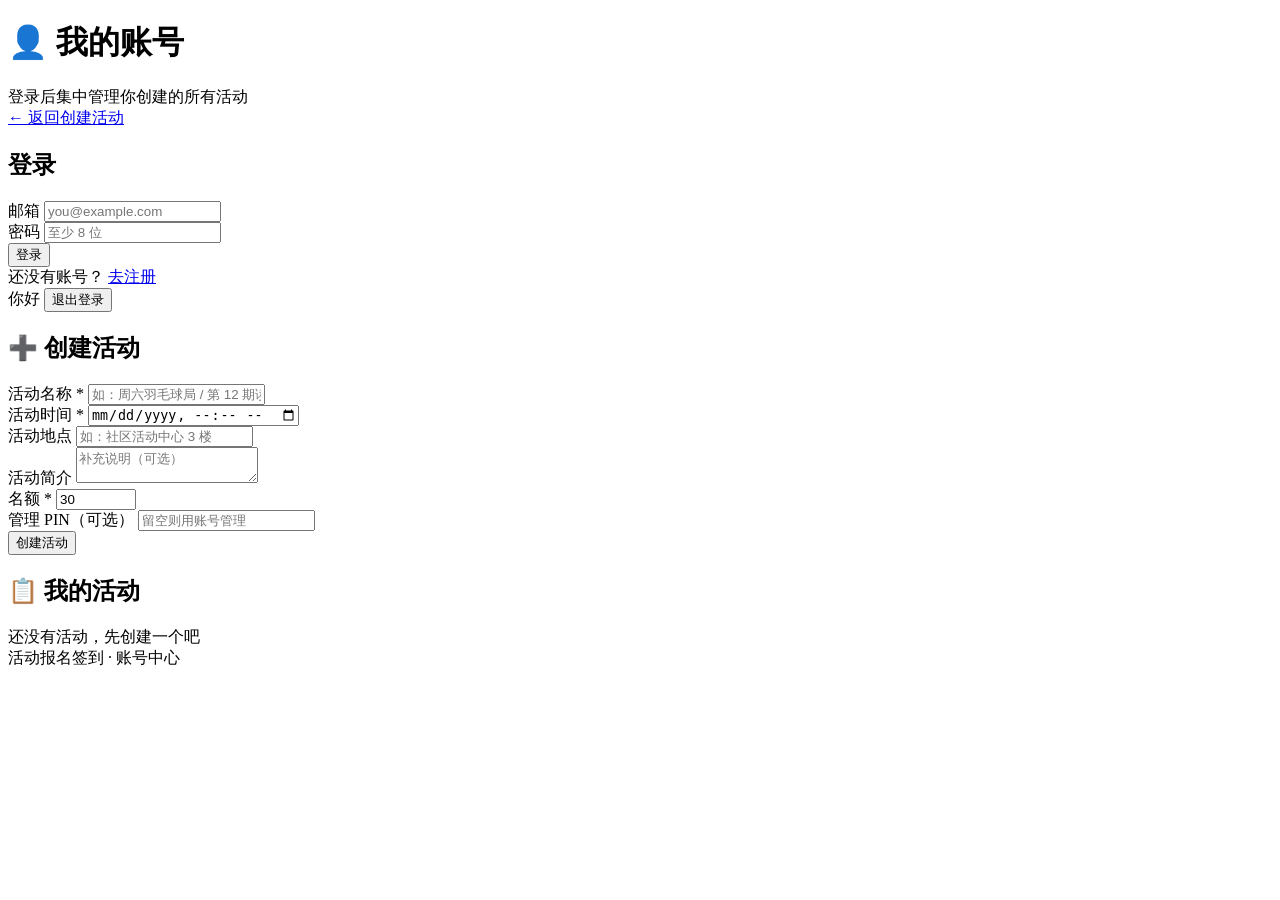
==== public/account.html @ 81ae0b92 "feat: 新增账号系统（邮箱注册登录 + 我的活动集中管理） - 新增 accounts / account_sessions 表，events 加 owner_id（middleware 幂等迁移" ====
<!DOCTYPE html>
<html lang="zh-CN">
<head>
<meta charset="UTF-8">
<meta name="viewport" content="width=device-width, initial-scale=1.0">
<title>我的账号 - 活动报名签到</title>
<link rel="stylesheet" href="/css/style.css">
</head>
<body>
<div class="container">
  <div class="header">
    <h1>👤 我的账号</h1>
    <div class="sub">登录后集中管理你创建的所有活动</div>
  </div>
  <div class="topnav"><a href="/">← 返回创建活动</a></div>

  <!-- 登录 / 注册 -->
  <div class="card" id="authCard">
    <h2 id="authTitle">登录</h2>
    <div class="msg" id="authMsg"></div>
    <div class="field">
      <label>邮箱</label>
      <input id="fEmail" type="email" autocomplete="username" placeholder="you@example.com">
    </div>
    <div class="field" id="nameField" style="display:none">
      <label>昵称（可选）</label>
      <input id="fName" maxlength="40" placeholder="如：小明">
    </div>
    <div class="field">
      <label>密码</label>
      <input id="fPassword" type="password" autocomplete="current-password" placeholder="至少 8 位">
    </div>
    <button class="btn" id="btnAuth">登录</button>
    <div class="toggle-row">
      <span id="toggleText">还没有账号？</span>
      <a href="#" id="toggleMode">去注册</a>
    </div>
  </div>

  <!-- 仪表盘 -->
  <div id="dash" class="hidden">
    <div class="card">
      <div class="greeting">
        <span id="hiName">你好</span>
        <button class="btn small secondary" id="btnLogout">退出登录</button>
      </div>
    </div>

    <div class="card">
      <h2>➕ 创建活动</h2>
      <div class="msg" id="createMsg"></div>
      <div class="field">
        <label>活动名称 *</label>
        <input id="cName" maxlength="60" placeholder="如：周六羽毛球局 / 第 12 期读书会">
      </div>
      <div class="field">
        <label>活动时间 *</label>
        <input id="cTime" type="datetime-local">
      </div>
      <div class="field">
        <label>活动地点</label>
        <input id="cLoc" maxlength="120" placeholder="如：社区活动中心 3 楼">
      </div>
      <div class="field">
        <label>活动简介</label>
        <textarea id="cDesc" rows="2" maxlength="500" placeholder="补充说明（可选）"></textarea>
      </div>
      <div class="row">
        <div class="field">
          <label>名额 *</label>
          <input id="cCap" type="number" min="1" max="100000" value="30">
        </div>
        <div class="field">
          <label>管理 PIN（可选）</label>
          <input id="cPin" type="password" inputmode="numeric" maxlength="8" placeholder="留空则用账号管理">
        </div>
      </div>
      <button class="btn" id="btnCreate">创建活动</button>
    </div>

    <div class="card">
      <h2>📋 我的活动</h2>
      <ul class="signup-list" id="evList"></ul>
      <div class="empty hidden" id="evEmpty">还没有活动，先创建一个吧</div>
    </div>
  </div>

  <div class="footer">活动报名签到 · 账号中心</div>
</div>

<script src="/vendor/qrcode.min.js"></script>
<script src="/js/api.js"></script>
<script src="/js/account.js"></script>
</body>
</html>
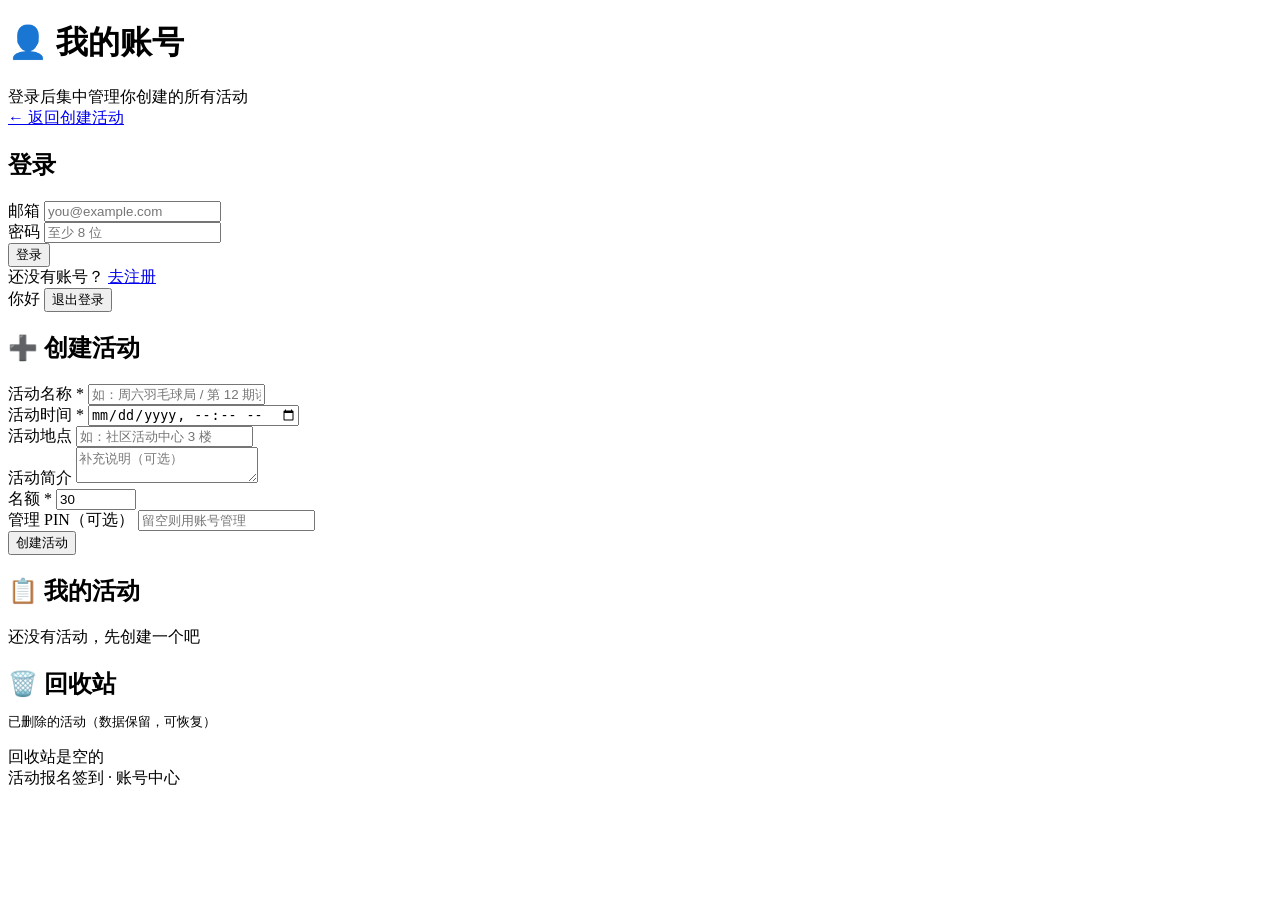
==== commit a51e00e9: "feat: 已删活动恢复 + 账号中心回收站；修复编辑接口 fields bug；e2e 探针补全 - 新增 POST /api/events/[id]/restore 清 deleted_at 恢复" ====
--- a/public/account.html
+++ b/public/account.html
@@ -5,6 +5,9 @@
 <meta name="viewport" content="width=device-width, initial-scale=1.0">
 <title>我的账号 - 活动报名签到</title>
 <link rel="stylesheet" href="/css/style.css">
+<link rel="icon" href="/favicon.svg" type="image/svg+xml">
+<link rel="apple-touch-icon" href="/favicon.svg">
+<meta name="theme-color" content="#FF7A45">
 </head>
 <body>
 <div class="container">
@@ -83,6 +86,13 @@
       <ul class="signup-list" id="evList"></ul>
       <div class="empty hidden" id="evEmpty">还没有活动，先创建一个吧</div>
     </div>
+
+    <div class="card" id="trashCard">
+      <h2>🗑️ 回收站</h2>
+      <div class="sub" style="margin:-6px 0 10px;font-size:13px;">已删除的活动（数据保留，可恢复）</div>
+      <ul class="signup-list" id="evTrash"></ul>
+      <div class="empty hidden" id="trashEmpty">回收站是空的</div>
+    </div>
   </div>
 
   <div class="footer">活动报名签到 · 账号中心</div>
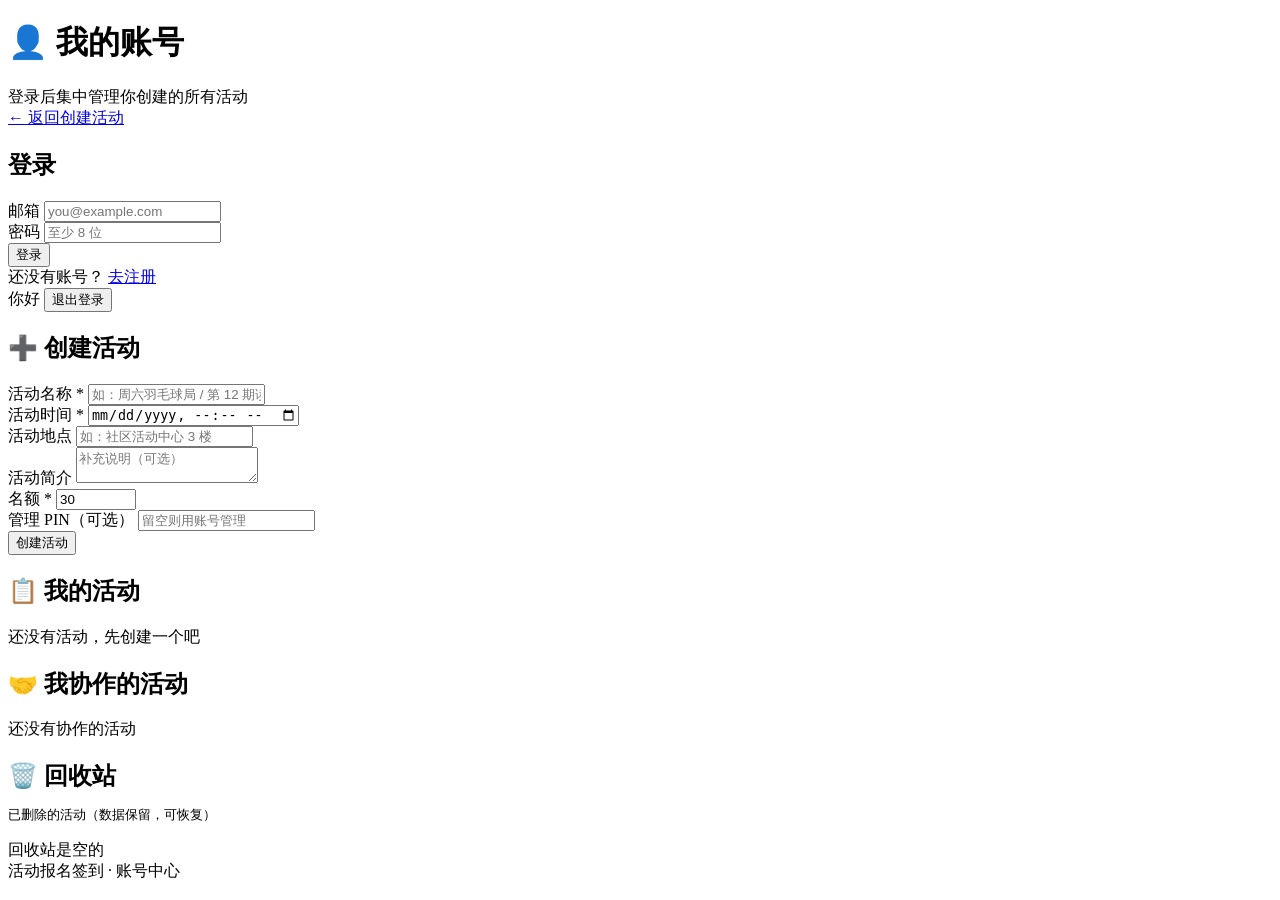
==== commit 4b2c8017: "feat: 活动协作多人管理 - 新增 event_collaborators 表（schema.sql + middleware 幂等建表；线上已建） - 新增 POST/GET /api/even" ====
--- a/public/account.html
+++ b/public/account.html
@@ -87,6 +87,12 @@
       <div class="empty hidden" id="evEmpty">还没有活动，先创建一个吧</div>
     </div>
 
+    <div class="card">
+      <h2>🤝 我协作的活动</h2>
+      <ul class="signup-list" id="evCollab"></ul>
+      <div class="empty hidden" id="collabEmpty">还没有协作的活动</div>
+    </div>
+
     <div class="card" id="trashCard">
       <h2>🗑️ 回收站</h2>
       <div class="sub" style="margin:-6px 0 10px;font-size:13px;">已删除的活动（数据保留，可恢复）</div>
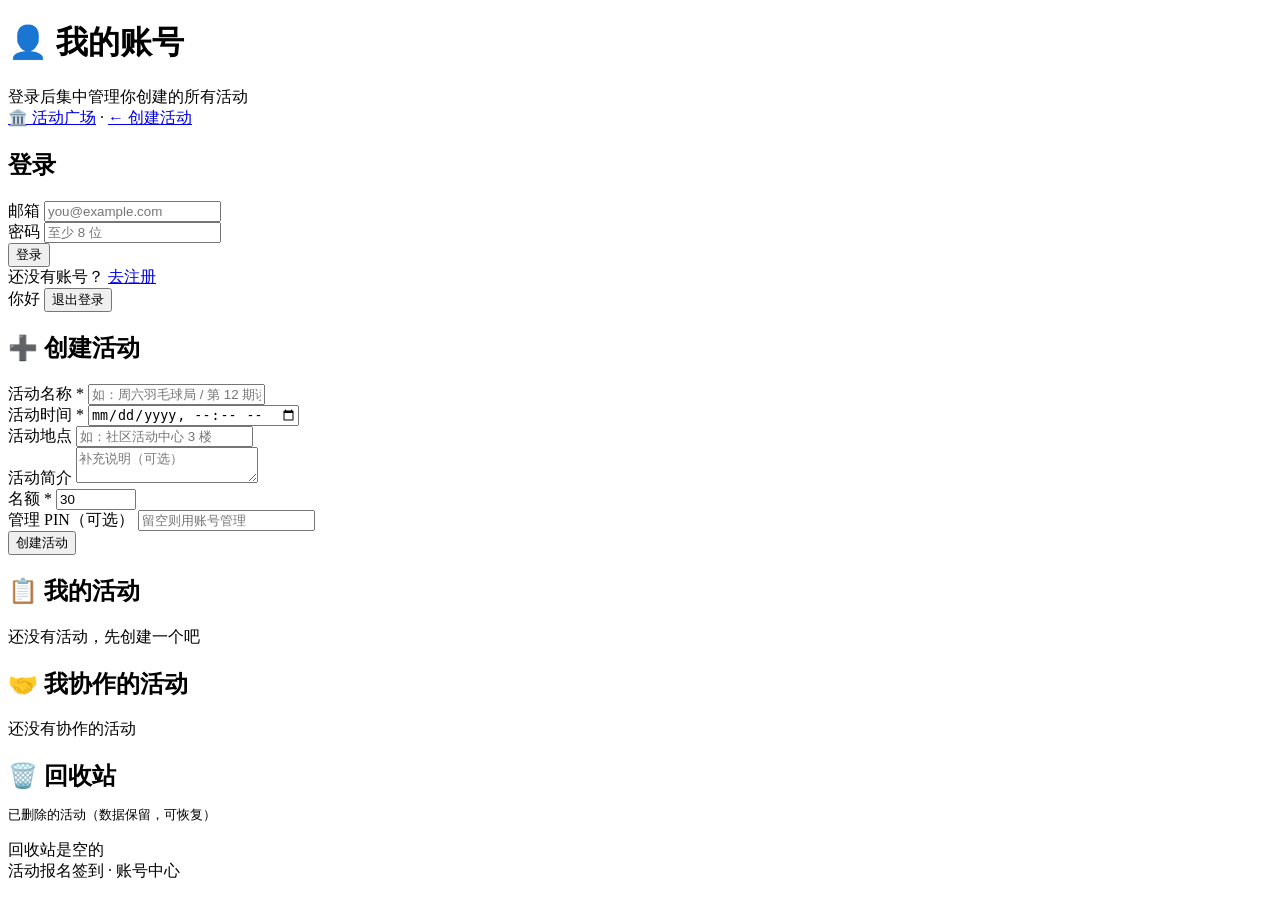
==== commit ff8a72e7: "feat: 活动广场 - 公开浏览与条件搜索 - 新增 GET /api/plaza：所有人无需登录即可浏览公开活动，支持关键词(名称/地点/简介)、   状态(即将开始/已结束/全部)、仅看有名额、" ====
--- a/public/account.html
+++ b/public/account.html
@@ -15,7 +15,7 @@
     <h1>👤 我的账号</h1>
     <div class="sub">登录后集中管理你创建的所有活动</div>
   </div>
-  <div class="topnav"><a href="/">← 返回创建活动</a></div>
+  <div class="topnav"><a href="/plaza.html">🏛️ 活动广场</a> · <a href="/">← 创建活动</a></div>
 
   <!-- 登录 / 注册 -->
   <div class="card" id="authCard">
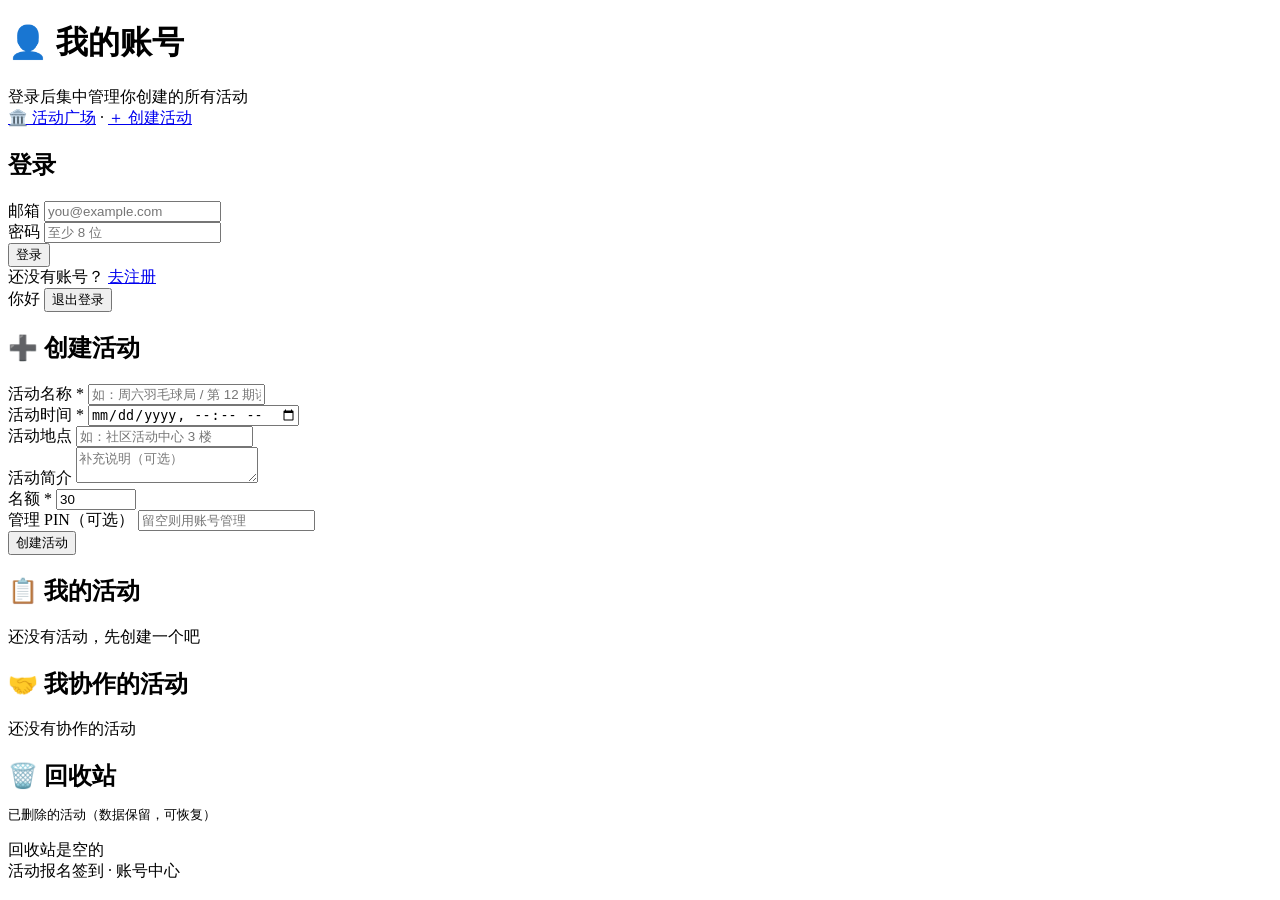
==== commit 8b207c03: "refactor: 活动广场设为站点首页，创建活动迁至 /create.html - 首页 / (index.html) 改为活动广场，所有人无需登录即可浏览与搜索 - 创建活动页迁移到 /creat" ====
--- a/public/account.html
+++ b/public/account.html
@@ -15,7 +15,7 @@
     <h1>👤 我的账号</h1>
     <div class="sub">登录后集中管理你创建的所有活动</div>
   </div>
-  <div class="topnav"><a href="/plaza.html">🏛️ 活动广场</a> · <a href="/">← 创建活动</a></div>
+  <div class="topnav"><a href="/">🏛️ 活动广场</a> · <a href="/create.html">＋ 创建活动</a></div>
 
   <!-- 登录 / 注册 -->
   <div class="card" id="authCard">
